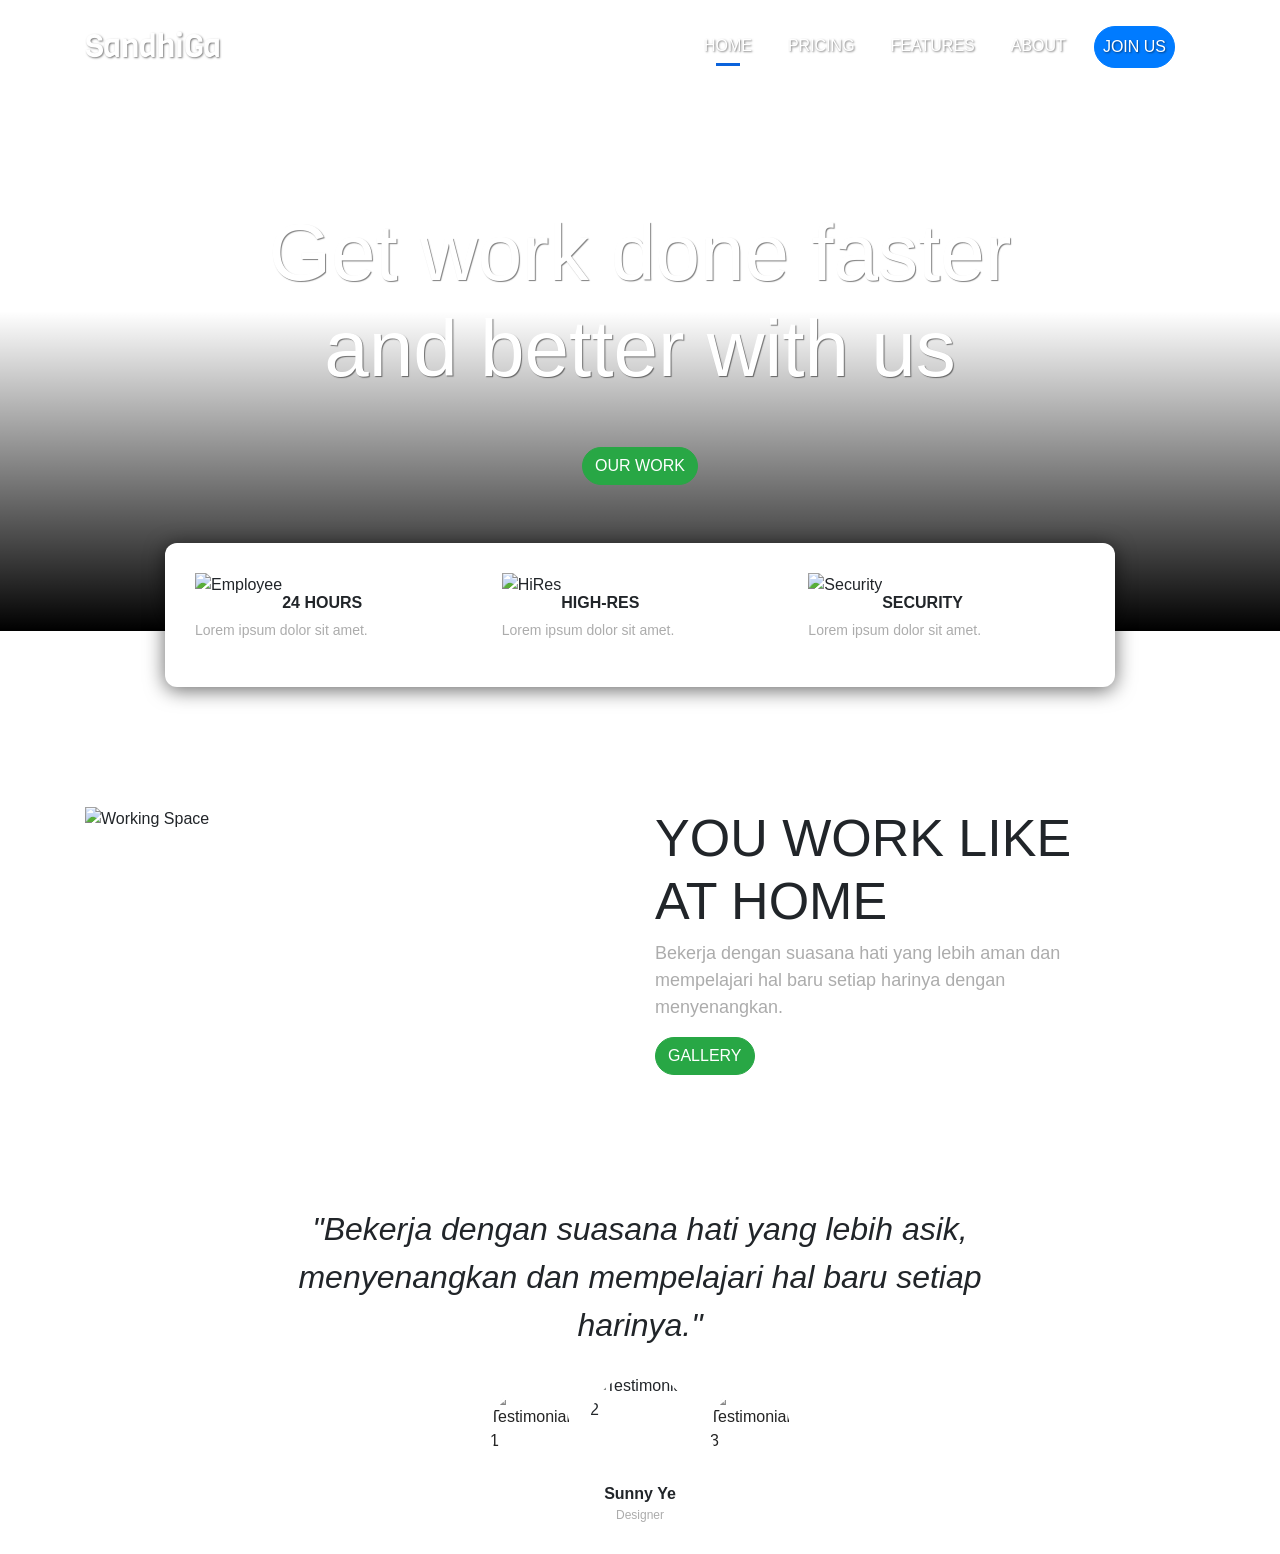
==== index.html @ 968d5cd2 "mengubah tulisan pada testimonial" ====
<!doctype html>
<html lang="en">
  <head>
    <!-- Required meta tags -->
    <meta charset="utf-8">
    <meta name="viewport" content="width=device-width, initial-scale=1, shrink-to-fit=no">

    <!-- Bootstrap CSS -->
    <link rel="stylesheet" href="https://stackpath.bootstrapcdn.com/bootstrap/4.1.3/css/bootstrap.min.css" integrity="sha384-MCw98/SFnGE8fJT3GXwEOngsV7Zt27NXFoaoApmYm81iuXoPkFOJwJ8ERdknLPMO" crossorigin="anonymous">
    <link rel="stylesheet" href="css/style.css">

    <!-- Google Fonts -->
    <link href="https://fonts.googleapis.com/css?family=Viga" rel="stylesheet">

    <title>Sandhika Galih & Angga Risky</title>
  </head>
  <body>


    <!-- Navbar -->
    <nav class="navbar navbar-expand-lg navbar-light">
      <div class="container">
        <a class="navbar-brand" href="#">SandhiGa</a>
        <button class="navbar-toggler" type="button" data-toggle="collapse" data-target="#navbarNavAltMarkup" aria-controls="navbarNavAltMarkup" aria-expanded="false" aria-label="Toggle navigation">
          <span class="navbar-toggler-icon"></span>
        </button>
        <div class="collapse navbar-collapse" id="navbarNavAltMarkup">
          <div class="navbar-nav ml-auto">
            <a class="nav-item nav-link active" href="#">Home <span class="sr-only">(current)</span></a>
            <a class="nav-item nav-link" href="#">Pricing</a>
            <a class="nav-item nav-link" href="#">Features</a>
            <a class="nav-item nav-link" href="#">About</a>
            <a class="nav-item nav-link btn btn-primary text-white tombol" href="#">Join Us</a>
          </div>
        </div>
      </div>
    </nav>
    <!-- akhir Navbar -->

    <!-- Jumbotron -->
    <div class="jumbotron jumbotron-fluid">
      <div class="container">
        <h1 class="display-4">Get work done <span>faster</span> <br>and <span>better</span> with us</h1>
        <a href="#" class="btn btn-success tombol">Our Work</a>
      </div>
    </div>
    <!-- akhir Jumbotron -->


    <!-- container -->
    <div class="container">

      <!-- info panel -->
      <div class="row justify-content-center">
        <div class="col-10 info-panel">
          <div class="row">
            <div class="col-sm">
              <img src="img/employee.png" alt="Employee" class="img-fluid float-left">
              <h4>24 Hours</h4>
              <p>Lorem ipsum dolor sit amet.</p>
            </div>
            <div class="col-lg">
              <img src="img/hires.png" alt="HiRes" class="img-fluid float-left">
              <h4>High-Res</h4>
              <p>Lorem ipsum dolor sit amet.</p>
            </div>
            <div class="col-lg">
              <img src="img/security.png" alt="Security" class="img-fluid float-left">
              <h4>Security</h4>
              <p>Lorem ipsum dolor sit amet.</p>
            </div>
          </div>
        </div>
      </div>
      <!-- akhir info panel -->


      <!-- Workingspace -->
      <div class="row workingspace">
        <div class="col-lg-6">
          <img src="img/workingspace.png" alt="Working Space" class="img-fluid">
        </div>
        <div class="col-lg-5">
          <h2>You <span>Work</span> Like at <span>Home</span></h2>
          <p>Bekerja dengan suasana hati yang lebih aman 
            dan mempelajari hal baru setiap harinya dengan menyenangkan.</p>
          <a href="#" class="btn btn-success tombol">Gallery</a>
        </div>
      </div>
      <!-- akhir Workingspace -->


      <!-- Testimonial -->
      <section class="testimonial">
        <div class="row justify-content-center">
          <div class="col-lg-8">
            <p>"Bekerja dengan suasana hati yang lebih asik, menyenangkan
              dan mempelajari hal baru setiap harinya."</p>
          </div>
        </div>
        <div class="row justify-content-center">
          <div class="col-lg-6 justify-content-center d-flex">
            <img src="img/img1.png" alt="Testimonial 1">
            <img src="img/img2.png" alt="Testimonial 2" class="img-main">
            <img src="img/img3.png" alt="Testimonial 3">
          </div>
        </div>
        <div class="row justify-content-center info-text">
          <div class="col-lg text-center">
            <h5>Sunny Ye</h5>
            <p>Designer</p>
          </div>
        </div>
      </section>
      <!-- akhir Testimonial -->


    </div>
    <!-- akhir container -->




    

    <!-- Optional JavaScript -->
    <!-- jQuery first, then Popper.js, then Bootstrap JS -->
    <script src="https://code.jquery.com/jquery-3.3.1.slim.min.js" integrity="sha384-q8i/X+965DzO0rT7abK41JStQIAqVgRVzpbzo5smXKp4YfRvH+8abtTE1Pi6jizo" crossorigin="anonymous"></script>
    <script src="https://cdnjs.cloudflare.com/ajax/libs/popper.js/1.14.3/umd/popper.min.js" integrity="sha384-ZMP7rVo3mIykV+2+9J3UJ46jBk0WLaUAdn689aCwoqbBJiSnjAK/l8WvCWPIPm49" crossorigin="anonymous"></script>
    <script src="https://stackpath.bootstrapcdn.com/bootstrap/4.1.3/js/bootstrap.min.js" integrity="sha384-ChfqqxuZUCnJSK3+MXmPNIyE6ZbWh2IMqE241rYiqJxyMiZ6OW/JmZQ5stwEULTy" crossorigin="anonymous"></script>
  </body>
</html>
---- css/style.css ----
/* Navbar */
.navbar-brand {
    font: 32px Viga;
}


/* Jumbotron */
.jumbotron {
    background: url(../img/jumbotron-bg.jpg);
    background-size: cover;
    height: 540px;
    position: relative;
    z-index: -1;
}

.jumbotron::after {
    content: '';
    display: block;
    position: absolute;
    width: 100%;
    height: 50%;
    background-image: linear-gradient(to top, rgba(0,0,0,1), rgba(0,0,0,0));
    bottom: 0;
}

.jumbotron .container {
    color: white;
    text-align: center;
    position: relative;
    z-index: 1;
}

.jumbotron .display-4 {
    font-weight: 200;
    font-size: 2.6em;
    margin-top: 100px;
    text-shadow: 1px 1px 1px rgba(0, 0, 0, 0.5);
    margin-bottom: 50px;
}

.jumbotron .display-4 span {
    font-weight: 500;
}



/* Info Panel */
.info-panel {
    background-color: white;
    padding: 30px;
    margin-top: -120px;
    border-radius: 12px;
    box-shadow: 0 3px 20px rgba(0, 0, 0, 0.6);
}

.info-panel h4 {
    font-size: 16px;
    font-weight: bold;
    margin-top: 20px;
    text-transform: uppercase;
}

.info-panel p {
    font-size: 14px;
    font-weight: lighter;
    color: #acacac;
}



/* Workingspace */
.workingspace {
    margin-top: 120px;
    text-align: center;
}

.workingspace img {
    margin-bottom: 20px;
}

.workingspace h2 {
    font-size: 52px;
    text-transform: uppercase;
    font-weight: 200;
}

.workingspace h2 span {
    font-weight: 500;
}

.workingspace p {
    font-size: 18px;
    color: #ACACAC;
    font-weight: 200;
}


/* Testimonial */
.testimonial {
    margin-top: 130px;
}

.testimonial p {
    font-size: 1.4em;
    text-align: center;
    font-weight: 200;
    font-style: italic;
    margin-bottom: 30px;
}

.testimonial img {
    width: 80px;
    height: 80px;
    margin: 10px;
    border-radius: 50%;
    filter: grayscale(1);
}

.testimonial .img-main {
    width: 100px;
    height: 100px;
    margin-top: -5px;
    filter: grayscale(0);
}

.testimonial .info-text h5 {
    font-size: 16px;
    font-weight: bold;
}

.testimonial .info-text p {
    font-size: 12px;
    margin-top: -5px;
    color: #acacac;
    font-style: normal;
}



/* Utility */
.tombol {
    border-radius: 40px;
    text-transform: uppercase;
}

/* RESPONSIVE */
@media (min-width: 992px) {
    .navbar {
        padding-top: 20px;
    }
    
    .navbar-brand, .nav-link {
        color: white !important;
        text-shadow: 1px 1px 2px rgba(0, 0, 0, 0.5)
    }

    .nav-link {
        text-transform: uppercase;
        margin-right: 20px;
    }

    .nav-link:hover::after,
    .nav-link.active::after {
        content: '';
        display: block;
        border-bottom: 3px solid #0B63DC;
        margin: auto;
        margin-bottom: -8px;
        width: 50%;
        padding-top: 5px;
    }


    .jumbotron {
        margin-top: -90px;
        height: 640px;
    }

    .jumbotron .display-4 {
        font-size: 5em;
        margin-top: 150px;
    }


    .workingspace {
        text-align: left;
    }


    .testimonial p {
        font-size: 2em;
    }

}
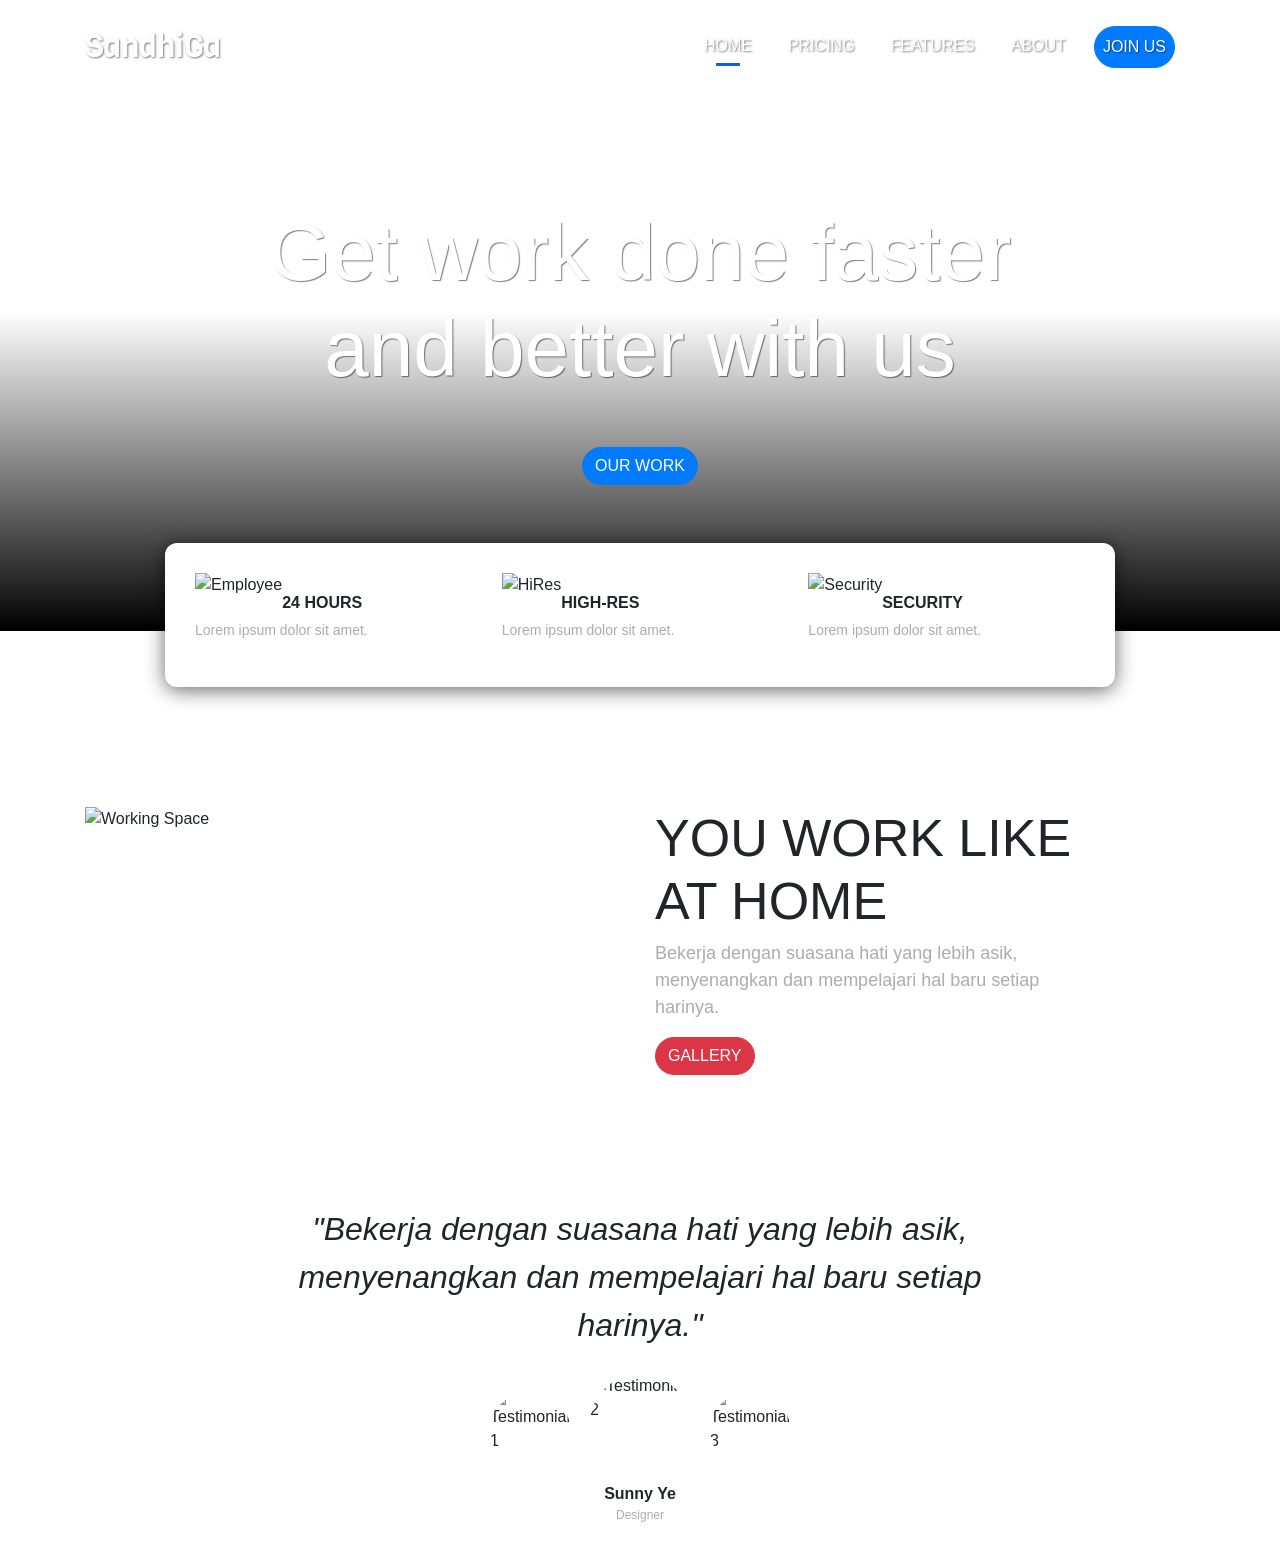
==== commit 6351f4d1: "mengubah button menjadi warna danger/merah" ====
--- a/index.html
+++ b/index.html
@@ -41,7 +41,7 @@
     <div class="jumbotron jumbotron-fluid">
       <div class="container">
         <h1 class="display-4">Get work done <span>faster</span> <br>and <span>better</span> with us</h1>
-        <a href="#" class="btn btn-success tombol">Our Work</a>
+        <a href="#" class="btn btn-primary tombol">Our Work</a>
       </div>
     </div>
     <!-- akhir Jumbotron -->
@@ -82,9 +82,9 @@
         </div>
         <div class="col-lg-5">
           <h2>You <span>Work</span> Like at <span>Home</span></h2>
-          <p>Bekerja dengan suasana hati yang lebih aman 
-            dan mempelajari hal baru setiap harinya dengan menyenangkan.</p>
-          <a href="#" class="btn btn-success tombol">Gallery</a>
+          <p>Bekerja dengan suasana hati yang lebih asik, menyenangkan
+            dan mempelajari hal baru setiap harinya.</p>
+          <a href="#" class="btn btn-danger tombol">Gallery</a>
         </div>
       </div>
       <!-- akhir Workingspace -->
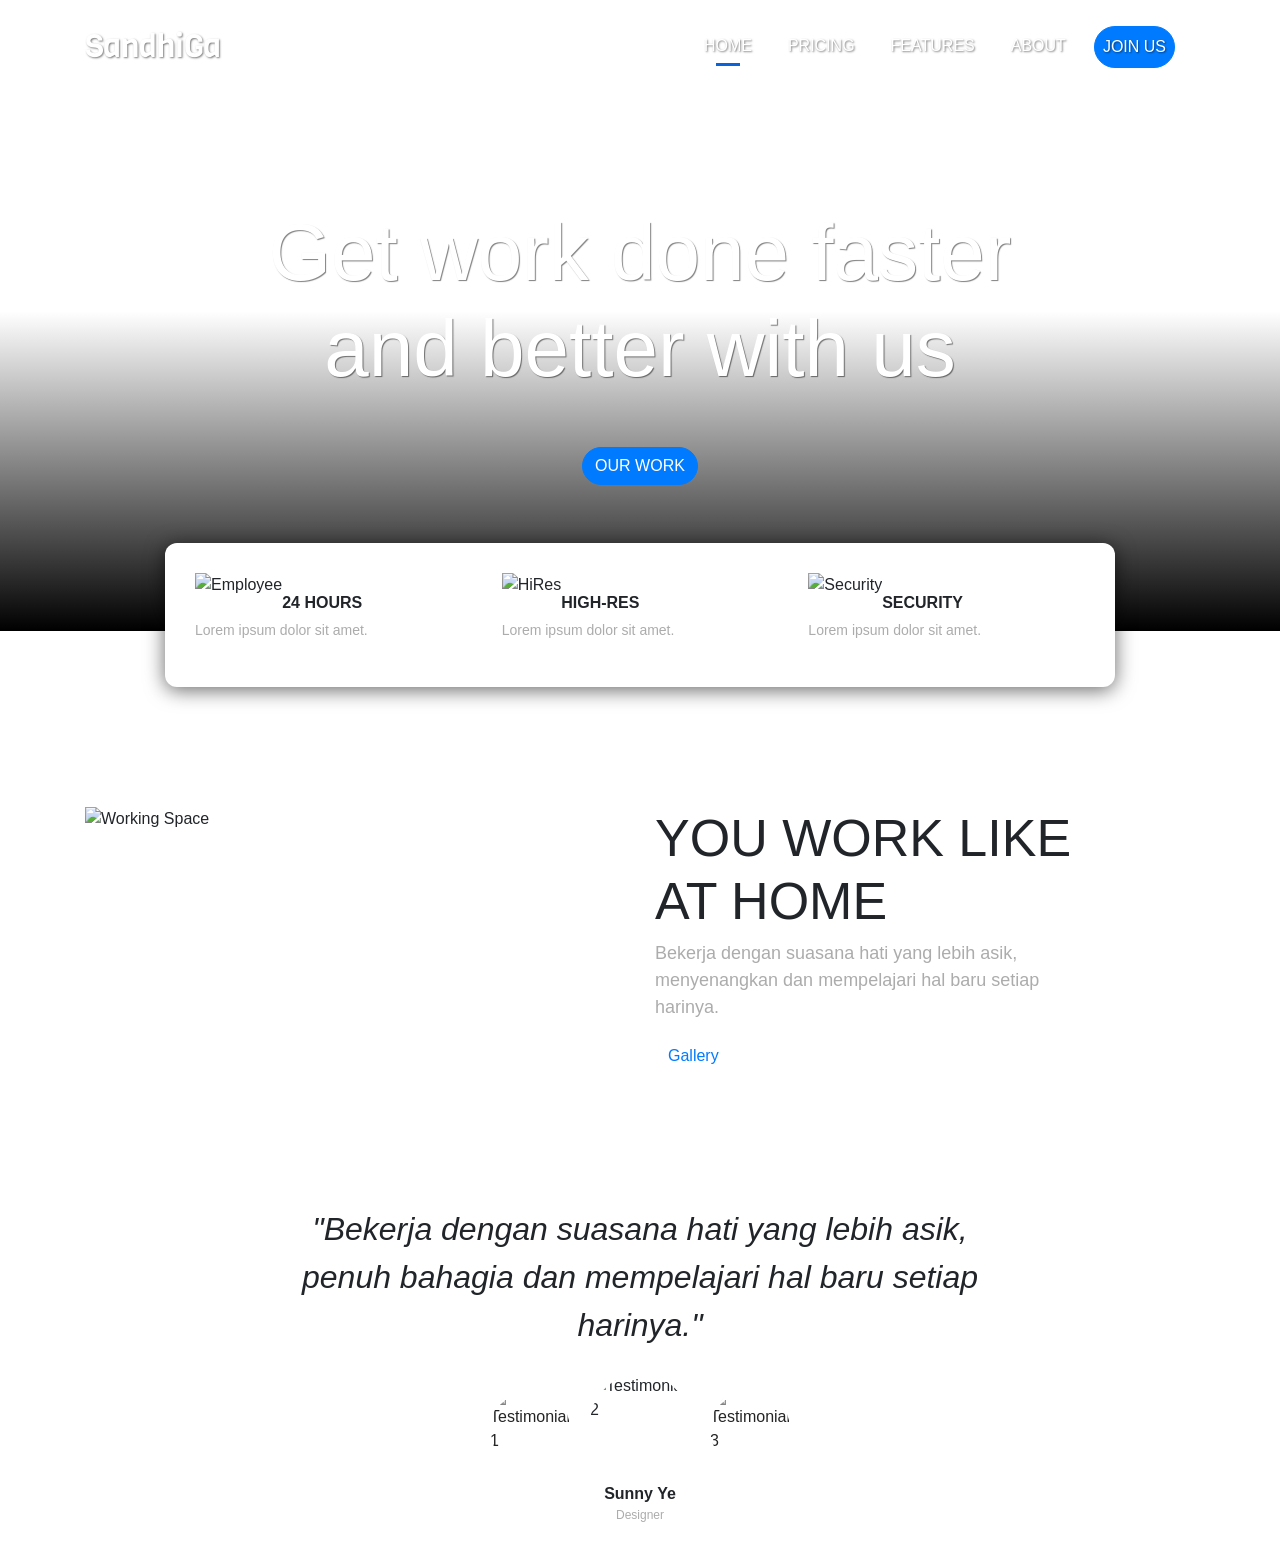
==== commit 5074022d: "mengubah tulisan pada testi" ====
--- a/index.html
+++ b/index.html
@@ -1,22 +1,20 @@
-<!doctype html>
+<!DOCTYPE html>
 <html lang="en">
   <head>
     <!-- Required meta tags -->
-    <meta charset="utf-8">
-    <meta name="viewport" content="width=device-width, initial-scale=1, shrink-to-fit=no">
+    <meta charset="utf-8" />
+    <meta name="viewport" content="width=device-width, initial-scale=1, shrink-to-fit=no" />
 
     <!-- Bootstrap CSS -->
-    <link rel="stylesheet" href="https://stackpath.bootstrapcdn.com/bootstrap/4.1.3/css/bootstrap.min.css" integrity="sha384-MCw98/SFnGE8fJT3GXwEOngsV7Zt27NXFoaoApmYm81iuXoPkFOJwJ8ERdknLPMO" crossorigin="anonymous">
-    <link rel="stylesheet" href="css/style.css">
+    <link rel="stylesheet" href="https://stackpath.bootstrapcdn.com/bootstrap/4.1.3/css/bootstrap.min.css" integrity="sha384-MCw98/SFnGE8fJT3GXwEOngsV7Zt27NXFoaoApmYm81iuXoPkFOJwJ8ERdknLPMO" crossorigin="anonymous" />
+    <link rel="stylesheet" href="css/style.css" />
 
     <!-- Google Fonts -->
-    <link href="https://fonts.googleapis.com/css?family=Viga" rel="stylesheet">
+    <link href="https://fonts.googleapis.com/css?family=Viga" rel="stylesheet" />
 
     <title>Sandhika Galih & Angga Risky</title>
   </head>
   <body>
-
-
     <!-- Navbar -->
     <nav class="navbar navbar-expand-lg navbar-light">
       <div class="container">
@@ -40,32 +38,30 @@
     <!-- Jumbotron -->
     <div class="jumbotron jumbotron-fluid">
       <div class="container">
-        <h1 class="display-4">Get work done <span>faster</span> <br>and <span>better</span> with us</h1>
+        <h1 class="display-4">Get work done <span>faster</span> <br />and <span>better</span> with us</h1>
         <a href="#" class="btn btn-primary tombol">Our Work</a>
       </div>
     </div>
     <!-- akhir Jumbotron -->
 
-
     <!-- container -->
     <div class="container">
-
       <!-- info panel -->
       <div class="row justify-content-center">
         <div class="col-10 info-panel">
           <div class="row">
             <div class="col-sm">
-              <img src="img/employee.png" alt="Employee" class="img-fluid float-left">
+              <img src="img/employee.png" alt="Employee" class="img-fluid float-left" />
               <h4>24 Hours</h4>
               <p>Lorem ipsum dolor sit amet.</p>
             </div>
             <div class="col-lg">
-              <img src="img/hires.png" alt="HiRes" class="img-fluid float-left">
+              <img src="img/hires.png" alt="HiRes" class="img-fluid float-left" />
               <h4>High-Res</h4>
               <p>Lorem ipsum dolor sit amet.</p>
             </div>
             <div class="col-lg">
-              <img src="img/security.png" alt="Security" class="img-fluid float-left">
+              <img src="img/security.png" alt="Security" class="img-fluid float-left" />
               <h4>Security</h4>
               <p>Lorem ipsum dolor sit amet.</p>
             </div>
@@ -74,35 +70,31 @@
       </div>
       <!-- akhir info panel -->
 
-
       <!-- Workingspace -->
       <div class="row workingspace">
         <div class="col-lg-6">
-          <img src="img/workingspace.png" alt="Working Space" class="img-fluid">
+          <img src="img/workingspace.png" alt="Working Space" class="img-fluid" />
         </div>
         <div class="col-lg-5">
           <h2>You <span>Work</span> Like at <span>Home</span></h2>
-          <p>Bekerja dengan suasana hati yang lebih asik, menyenangkan
-            dan mempelajari hal baru setiap harinya.</p>
-          <a href="#" class="btn btn-danger tombol">Gallery</a>
+          <p>Bekerja dengan suasana hati yang lebih asik, menyenangkan dan mempelajari hal baru setiap harinya.</p>
+          <a href="#" class="btn btn-primarytombol">Gallery</a>
         </div>
       </div>
       <!-- akhir Workingspace -->
-
 
       <!-- Testimonial -->
       <section class="testimonial">
         <div class="row justify-content-center">
           <div class="col-lg-8">
-            <p>"Bekerja dengan suasana hati yang lebih asik, menyenangkan
-              dan mempelajari hal baru setiap harinya."</p>
+            <p>"Bekerja dengan suasana hati yang lebih asik, penuh bahagia dan mempelajari hal baru setiap harinya."</p>
           </div>
         </div>
         <div class="row justify-content-center">
           <div class="col-lg-6 justify-content-center d-flex">
-            <img src="img/img1.png" alt="Testimonial 1">
-            <img src="img/img2.png" alt="Testimonial 2" class="img-main">
-            <img src="img/img3.png" alt="Testimonial 3">
+            <img src="img/img1.png" alt="Testimonial 1" />
+            <img src="img/img2.png" alt="Testimonial 2" class="img-main" />
+            <img src="img/img3.png" alt="Testimonial 3" />
           </div>
         </div>
         <div class="row justify-content-center info-text">
@@ -113,15 +105,8 @@
         </div>
       </section>
       <!-- akhir Testimonial -->
-
-
     </div>
     <!-- akhir container -->
-
-
-
-
-    
 
     <!-- Optional JavaScript -->
     <!-- jQuery first, then Popper.js, then Bootstrap JS -->
@@ -129,4 +114,4 @@
     <script src="https://cdnjs.cloudflare.com/ajax/libs/popper.js/1.14.3/umd/popper.min.js" integrity="sha384-ZMP7rVo3mIykV+2+9J3UJ46jBk0WLaUAdn689aCwoqbBJiSnjAK/l8WvCWPIPm49" crossorigin="anonymous"></script>
     <script src="https://stackpath.bootstrapcdn.com/bootstrap/4.1.3/js/bootstrap.min.js" integrity="sha384-ChfqqxuZUCnJSK3+MXmPNIyE6ZbWh2IMqE241rYiqJxyMiZ6OW/JmZQ5stwEULTy" crossorigin="anonymous"></script>
   </body>
-</html>+</html>
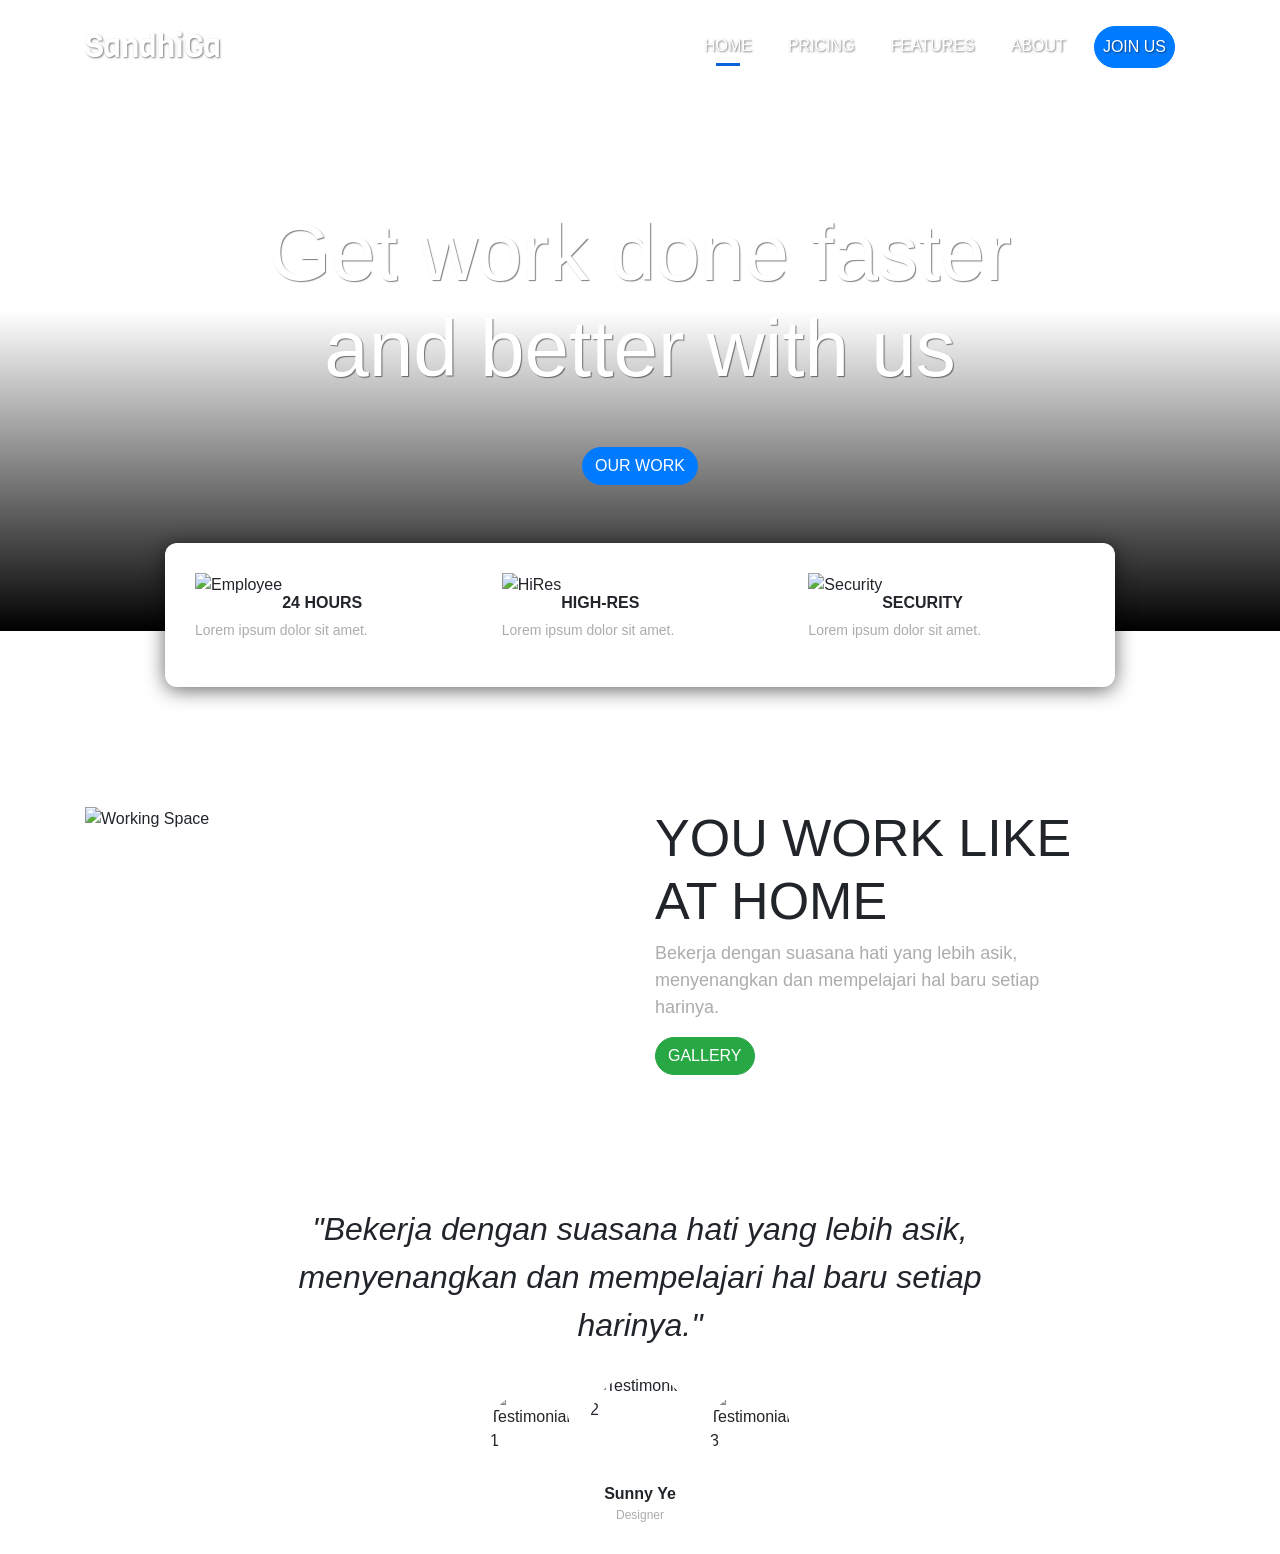
==== commit 9e7e0471: "Merge e78dff628249ec827ed444b8b3b4c738cc3e0b5a into 1a79bdcbe5e11f04d8dec1feaa2d3edf2fbf5dd9" ====
--- a/index.html
+++ b/index.html
@@ -1,20 +1,22 @@
-<!DOCTYPE html>
+<!doctype html>
 <html lang="en">
   <head>
     <!-- Required meta tags -->
-    <meta charset="utf-8" />
-    <meta name="viewport" content="width=device-width, initial-scale=1, shrink-to-fit=no" />
+    <meta charset="utf-8">
+    <meta name="viewport" content="width=device-width, initial-scale=1, shrink-to-fit=no">
 
     <!-- Bootstrap CSS -->
-    <link rel="stylesheet" href="https://stackpath.bootstrapcdn.com/bootstrap/4.1.3/css/bootstrap.min.css" integrity="sha384-MCw98/SFnGE8fJT3GXwEOngsV7Zt27NXFoaoApmYm81iuXoPkFOJwJ8ERdknLPMO" crossorigin="anonymous" />
-    <link rel="stylesheet" href="css/style.css" />
+    <link rel="stylesheet" href="https://stackpath.bootstrapcdn.com/bootstrap/4.1.3/css/bootstrap.min.css" integrity="sha384-MCw98/SFnGE8fJT3GXwEOngsV7Zt27NXFoaoApmYm81iuXoPkFOJwJ8ERdknLPMO" crossorigin="anonymous">
+    <link rel="stylesheet" href="css/style.css">
 
     <!-- Google Fonts -->
-    <link href="https://fonts.googleapis.com/css?family=Viga" rel="stylesheet" />
+    <link href="https://fonts.googleapis.com/css?family=Viga" rel="stylesheet">
 
-    <title>Sandhika Galih & Angga Risky</title>
+    <title>WEBSITE BARU</title>
   </head>
   <body>
+
+
     <!-- Navbar -->
     <nav class="navbar navbar-expand-lg navbar-light">
       <div class="container">
@@ -38,30 +40,32 @@
     <!-- Jumbotron -->
     <div class="jumbotron jumbotron-fluid">
       <div class="container">
-        <h1 class="display-4">Get work done <span>faster</span> <br />and <span>better</span> with us</h1>
+        <h1 class="display-4">Get work done <span>faster</span> <br>and <span>better</span> with us</h1>
         <a href="#" class="btn btn-primary tombol">Our Work</a>
       </div>
     </div>
     <!-- akhir Jumbotron -->
 
+
     <!-- container -->
     <div class="container">
+
       <!-- info panel -->
       <div class="row justify-content-center">
         <div class="col-10 info-panel">
           <div class="row">
             <div class="col-sm">
-              <img src="img/employee.png" alt="Employee" class="img-fluid float-left" />
+              <img src="img/employee.png" alt="Employee" class="img-fluid float-left">
               <h4>24 Hours</h4>
               <p>Lorem ipsum dolor sit amet.</p>
             </div>
             <div class="col-lg">
-              <img src="img/hires.png" alt="HiRes" class="img-fluid float-left" />
+              <img src="img/hires.png" alt="HiRes" class="img-fluid float-left">
               <h4>High-Res</h4>
               <p>Lorem ipsum dolor sit amet.</p>
             </div>
             <div class="col-lg">
-              <img src="img/security.png" alt="Security" class="img-fluid float-left" />
+              <img src="img/security.png" alt="Security" class="img-fluid float-left">
               <h4>Security</h4>
               <p>Lorem ipsum dolor sit amet.</p>
             </div>
@@ -70,31 +74,35 @@
       </div>
       <!-- akhir info panel -->
 
+
       <!-- Workingspace -->
       <div class="row workingspace">
         <div class="col-lg-6">
-          <img src="img/workingspace.png" alt="Working Space" class="img-fluid" />
+          <img src="img/workingspace.png" alt="Working Space" class="img-fluid">
         </div>
         <div class="col-lg-5">
           <h2>You <span>Work</span> Like at <span>Home</span></h2>
-          <p>Bekerja dengan suasana hati yang lebih asik, menyenangkan dan mempelajari hal baru setiap harinya.</p>
-          <a href="#" class="btn btn-primarytombol">Gallery</a>
+          <p>Bekerja dengan suasana hati yang lebih asik, menyenangkan
+            dan mempelajari hal baru setiap harinya.</p>
+          <a href="#" class="btn btn-success tombol">Gallery</a>
         </div>
       </div>
       <!-- akhir Workingspace -->
+
 
       <!-- Testimonial -->
       <section class="testimonial">
         <div class="row justify-content-center">
           <div class="col-lg-8">
-            <p>"Bekerja dengan suasana hati yang lebih asik, penuh bahagia dan mempelajari hal baru setiap harinya."</p>
+            <p>"Bekerja dengan suasana hati yang lebih asik, menyenangkan
+              dan mempelajari hal baru setiap harinya."</p>
           </div>
         </div>
         <div class="row justify-content-center">
           <div class="col-lg-6 justify-content-center d-flex">
-            <img src="img/img1.png" alt="Testimonial 1" />
-            <img src="img/img2.png" alt="Testimonial 2" class="img-main" />
-            <img src="img/img3.png" alt="Testimonial 3" />
+            <img src="img/img1.png" alt="Testimonial 1">
+            <img src="img/img2.png" alt="Testimonial 2" class="img-main">
+            <img src="img/img3.png" alt="Testimonial 3">
           </div>
         </div>
         <div class="row justify-content-center info-text">
@@ -105,8 +113,15 @@
         </div>
       </section>
       <!-- akhir Testimonial -->
+
+
     </div>
     <!-- akhir container -->
+
+
+
+
+    
 
     <!-- Optional JavaScript -->
     <!-- jQuery first, then Popper.js, then Bootstrap JS -->
@@ -114,4 +129,4 @@
     <script src="https://cdnjs.cloudflare.com/ajax/libs/popper.js/1.14.3/umd/popper.min.js" integrity="sha384-ZMP7rVo3mIykV+2+9J3UJ46jBk0WLaUAdn689aCwoqbBJiSnjAK/l8WvCWPIPm49" crossorigin="anonymous"></script>
     <script src="https://stackpath.bootstrapcdn.com/bootstrap/4.1.3/js/bootstrap.min.js" integrity="sha384-ChfqqxuZUCnJSK3+MXmPNIyE6ZbWh2IMqE241rYiqJxyMiZ6OW/JmZQ5stwEULTy" crossorigin="anonymous"></script>
   </body>
-</html>
+</html>
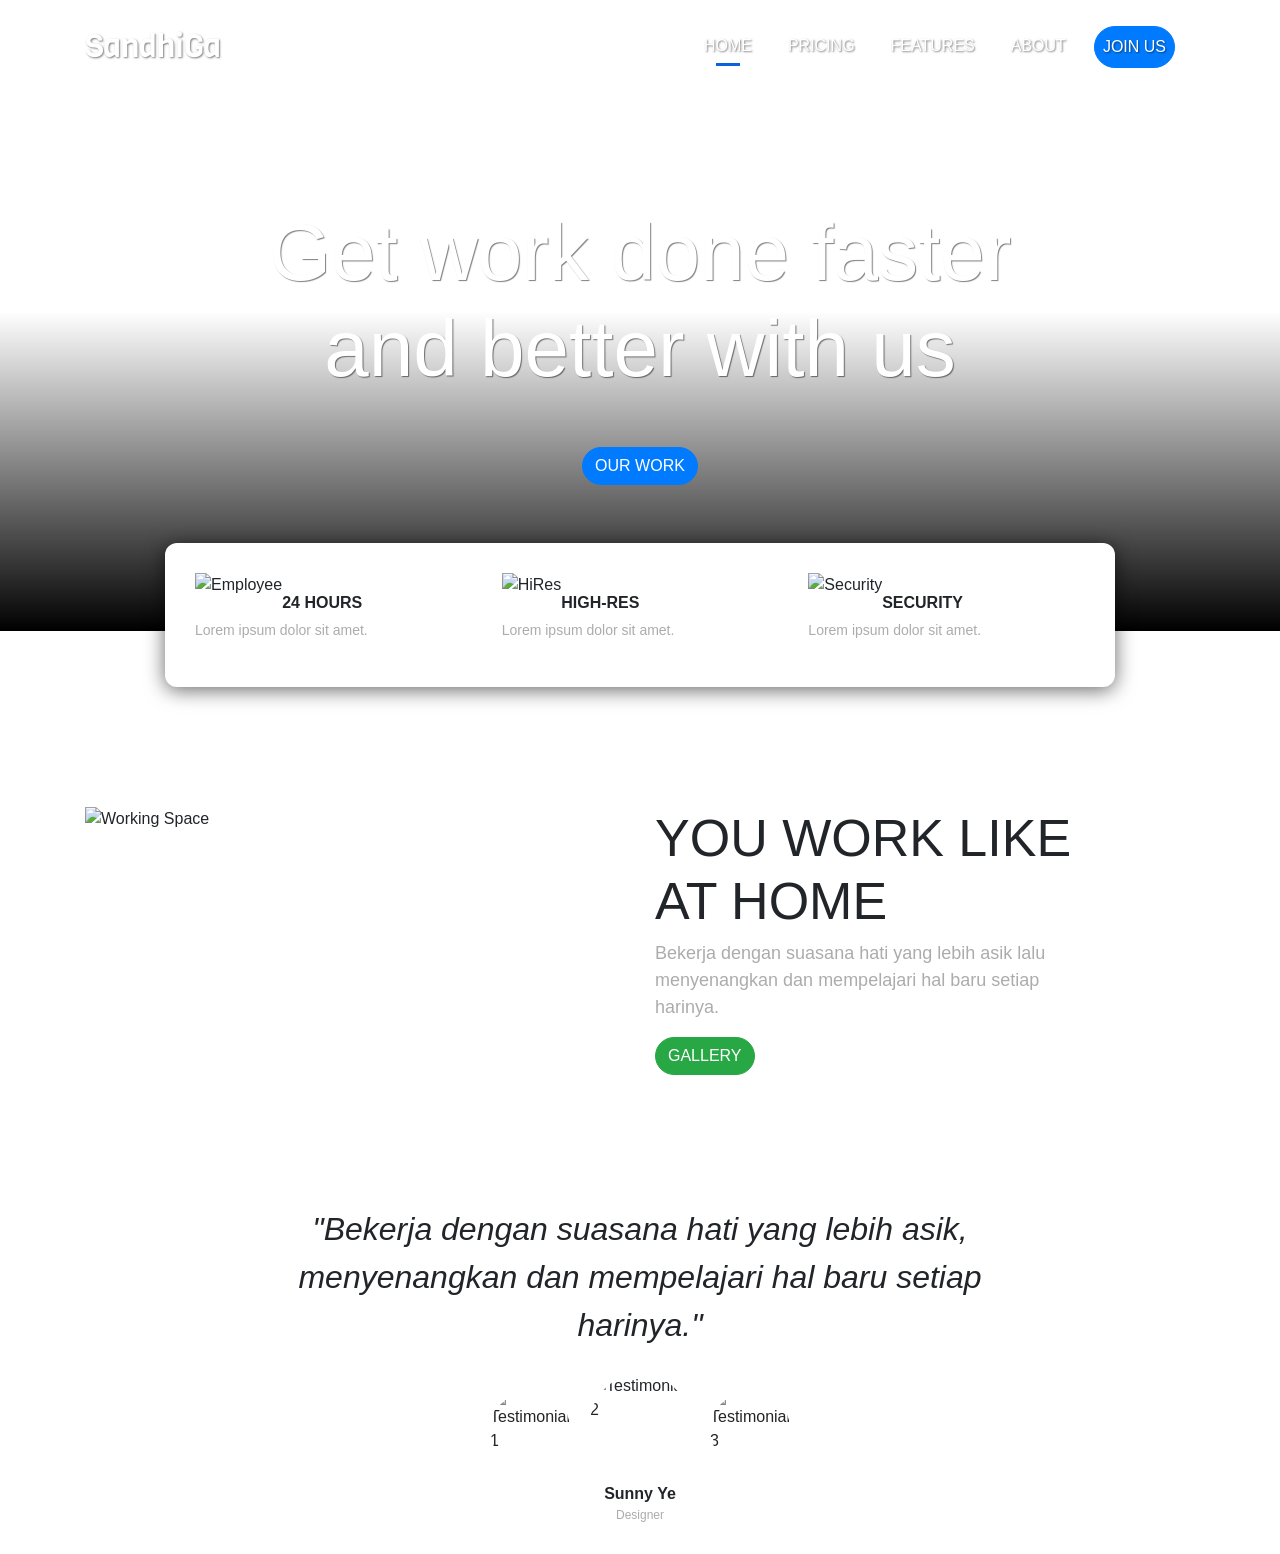
==== commit 963bb886: "Mengubah file index.html" ====
--- a/index.html
+++ b/index.html
@@ -12,7 +12,7 @@
     <!-- Google Fonts -->
     <link href="https://fonts.googleapis.com/css?family=Viga" rel="stylesheet">
 
-    <title>WEBSITE BARU</title>
+    <title>Sandhika Galih & Angga Risky</title>
   </head>
   <body>
 
@@ -82,7 +82,7 @@
         </div>
         <div class="col-lg-5">
           <h2>You <span>Work</span> Like at <span>Home</span></h2>
-          <p>Bekerja dengan suasana hati yang lebih asik, menyenangkan
+          <p>Bekerja dengan suasana hati yang lebih asik lalu menyenangkan
             dan mempelajari hal baru setiap harinya.</p>
           <a href="#" class="btn btn-success tombol">Gallery</a>
         </div>
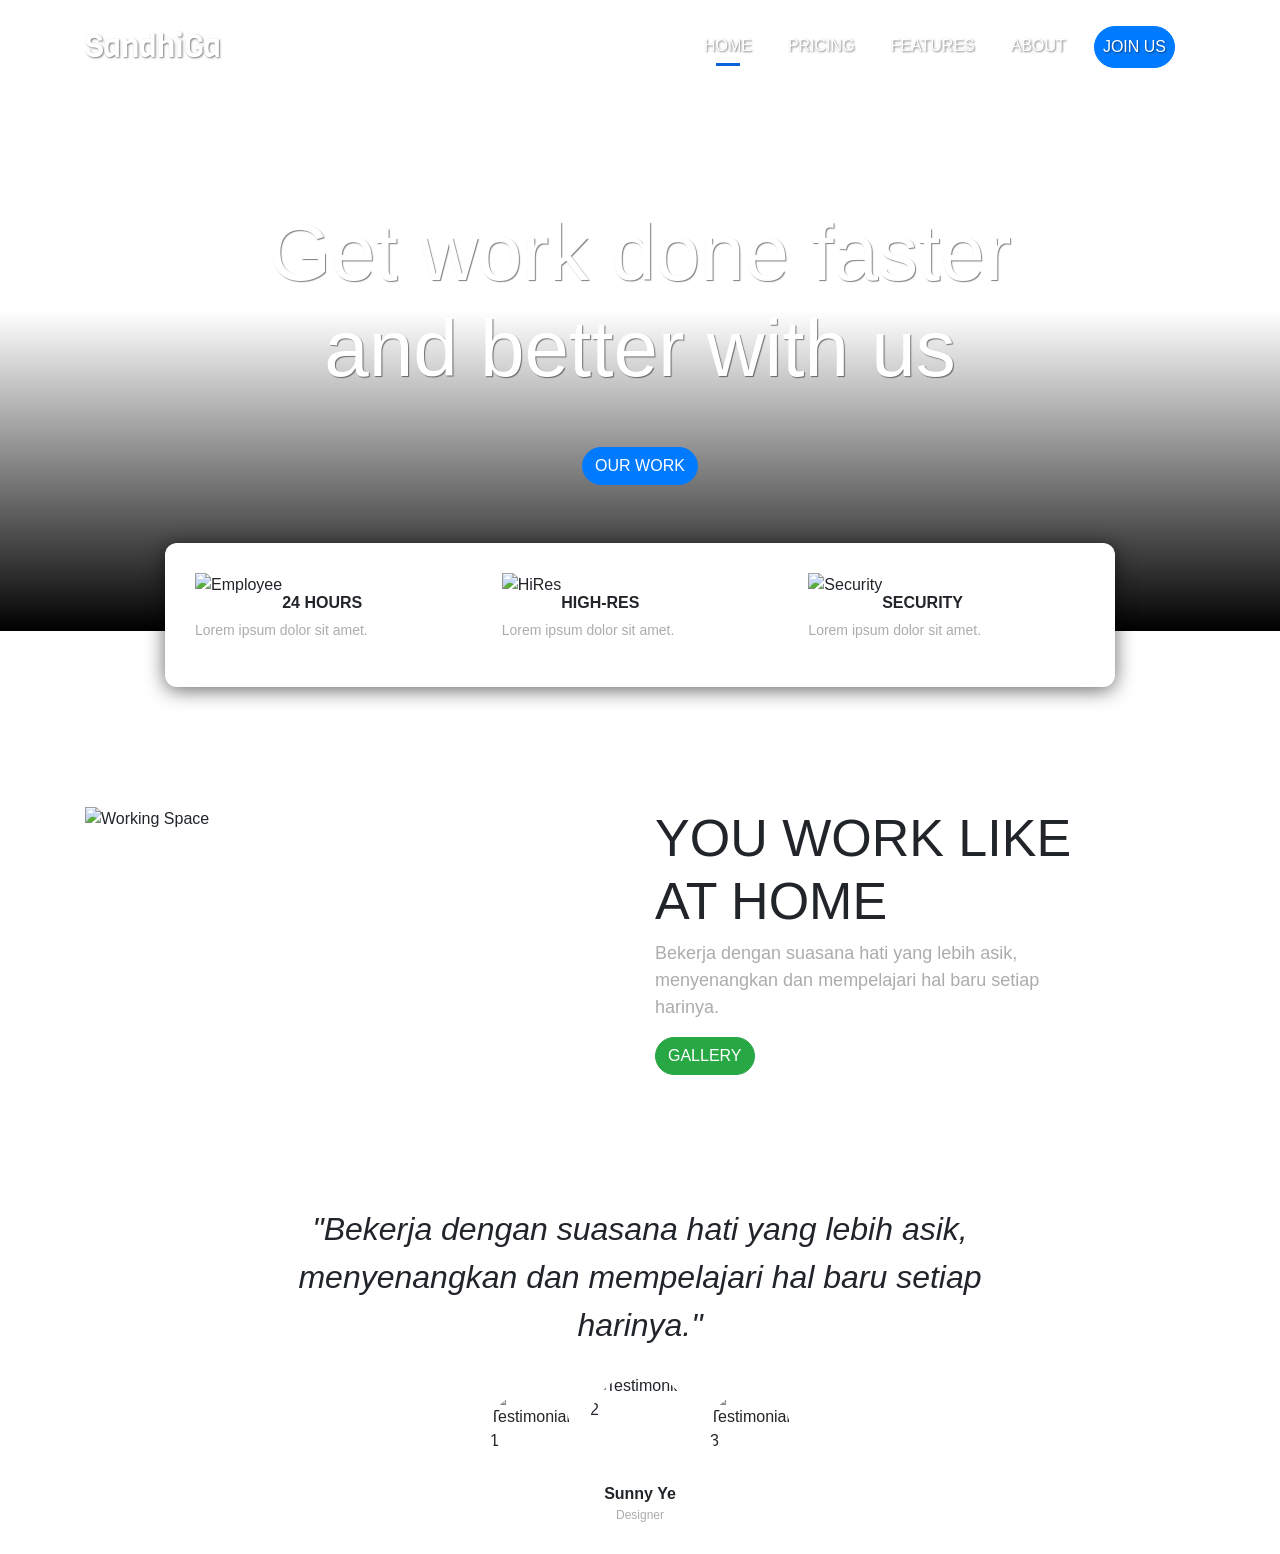
==== commit 7efc4e07: "Merge 43cccc18be268ba2dd3d420d13bb08d3bd407217 into 1a79bdcbe5e11f04d8dec1feaa2d3edf2fbf5dd9" ====
--- a/index.html
+++ b/index.html
@@ -12,7 +12,7 @@
     <!-- Google Fonts -->
     <link href="https://fonts.googleapis.com/css?family=Viga" rel="stylesheet">
 
-    <title>Sandhika Galih & Angga Risky</title>
+    <title>WEBSITE BARU</title>
   </head>
   <body>
 
@@ -82,7 +82,7 @@
         </div>
         <div class="col-lg-5">
           <h2>You <span>Work</span> Like at <span>Home</span></h2>
-          <p>Bekerja dengan suasana hati yang lebih asik lalu menyenangkan
+          <p>Bekerja dengan suasana hati yang lebih asik, menyenangkan
             dan mempelajari hal baru setiap harinya.</p>
           <a href="#" class="btn btn-success tombol">Gallery</a>
         </div>
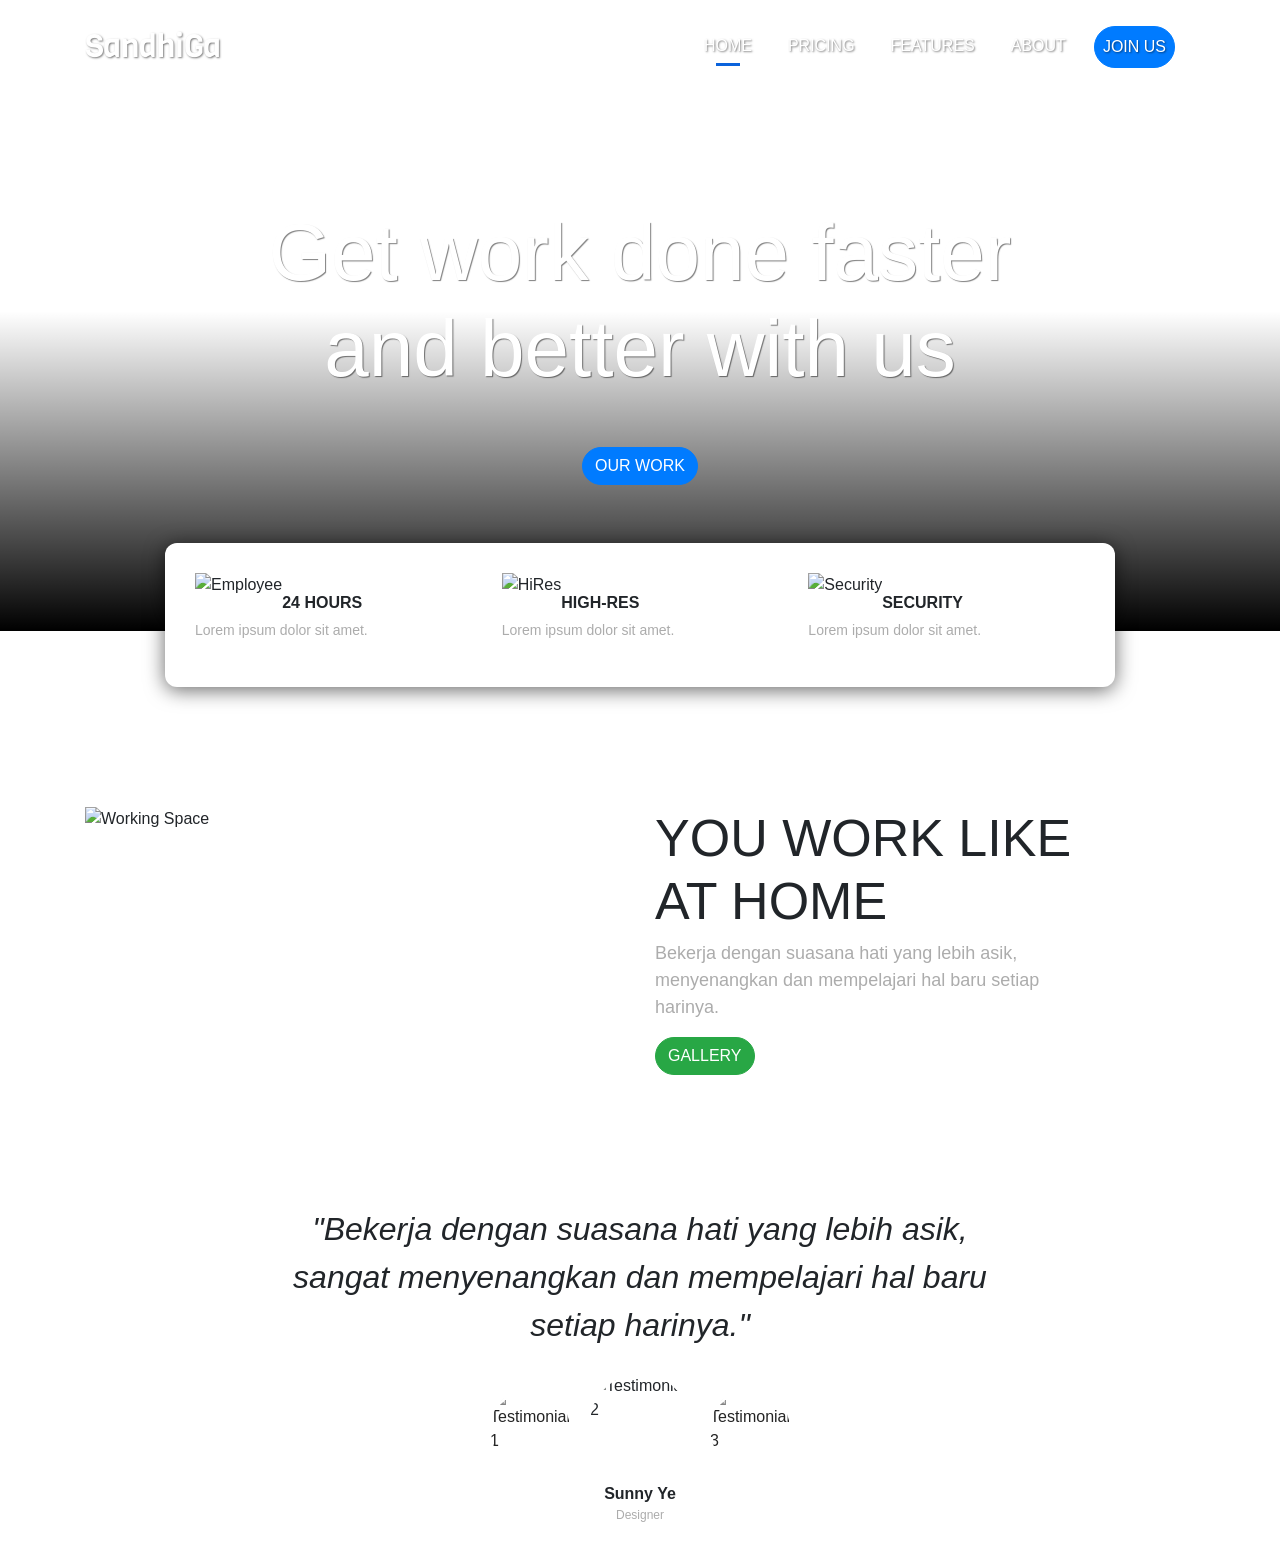
==== commit cdb92d71: "menambahkan kata" ====
--- a/index.html
+++ b/index.html
@@ -12,7 +12,7 @@
     <!-- Google Fonts -->
     <link href="https://fonts.googleapis.com/css?family=Viga" rel="stylesheet">
 
-    <title>WEBSITE BARU</title>
+    <title>Sandhika Galih & Angga Risky</title>
   </head>
   <body>
 
@@ -94,7 +94,7 @@
       <section class="testimonial">
         <div class="row justify-content-center">
           <div class="col-lg-8">
-            <p>"Bekerja dengan suasana hati yang lebih asik, menyenangkan
+            <p>"Bekerja dengan suasana hati yang lebih asik, sangat menyenangkan
               dan mempelajari hal baru setiap harinya."</p>
           </div>
         </div>
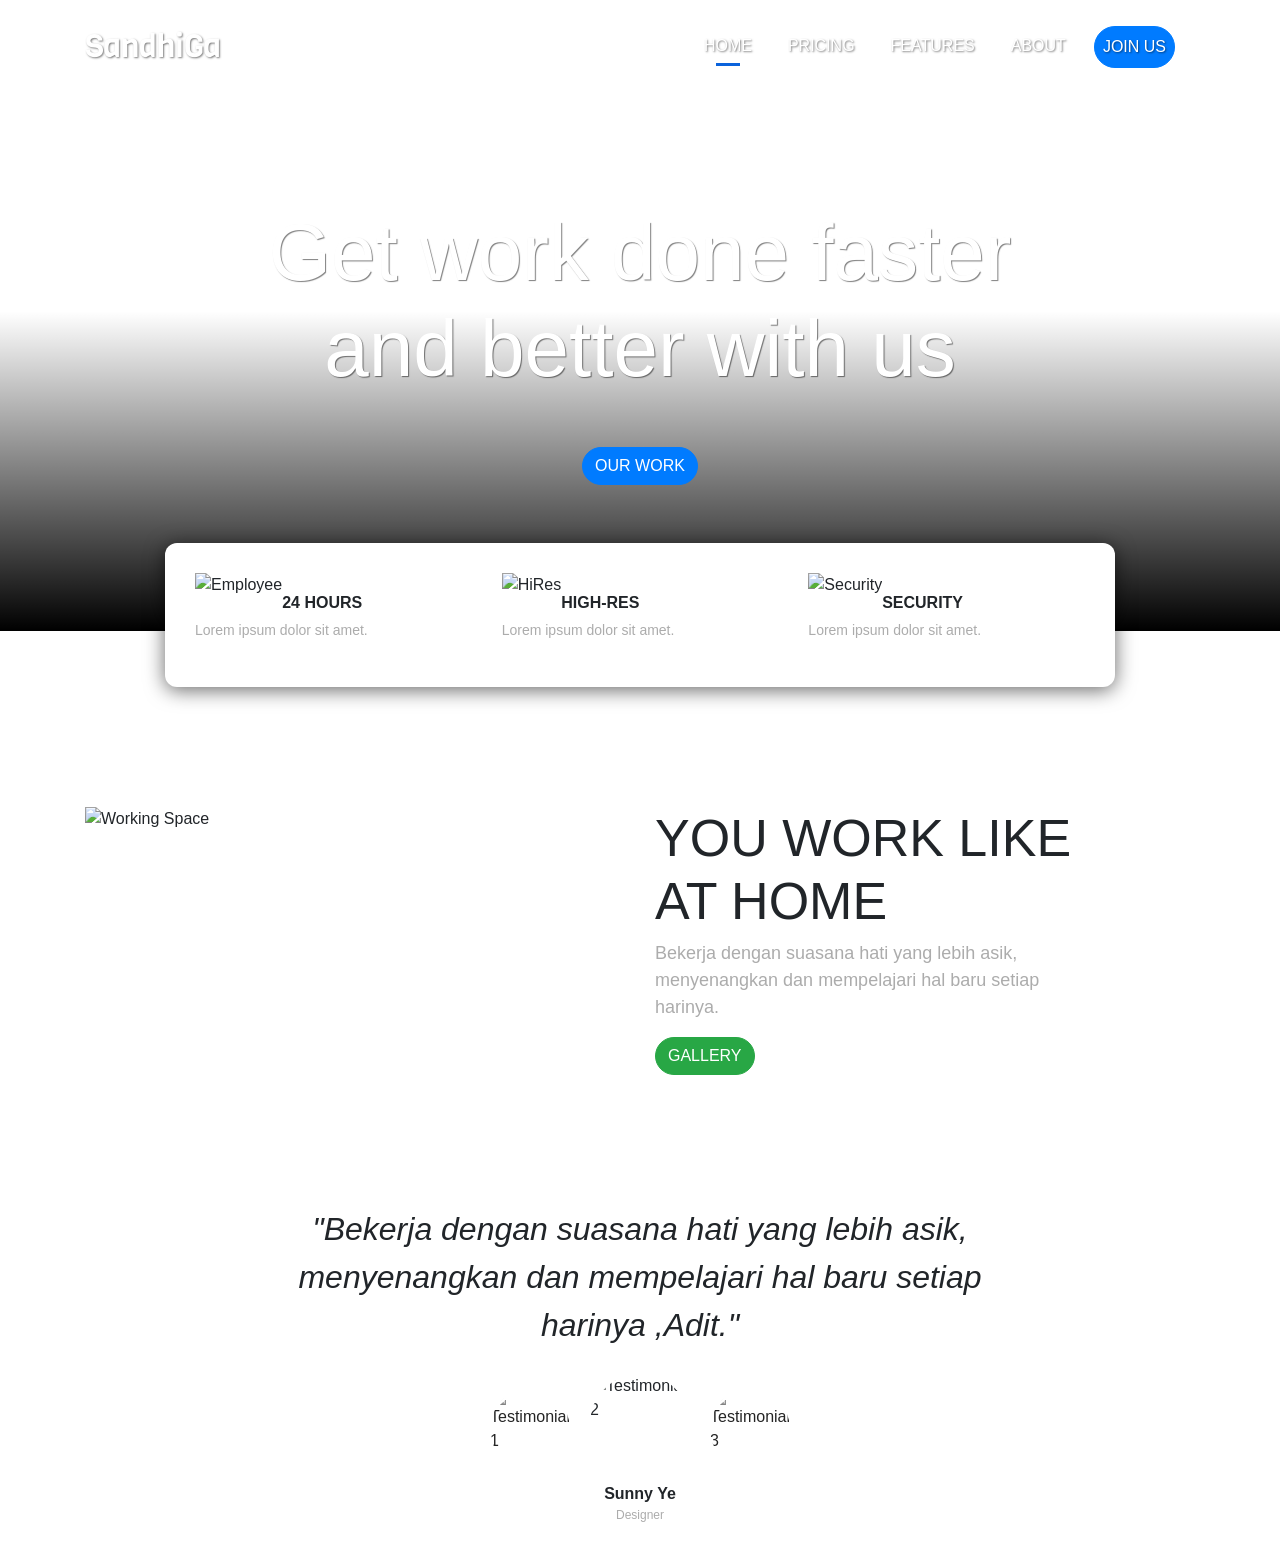
==== commit 83e185a4: "menambahkan paragraf Adit" ====
--- a/index.html
+++ b/index.html
@@ -94,8 +94,8 @@
       <section class="testimonial">
         <div class="row justify-content-center">
           <div class="col-lg-8">
-            <p>"Bekerja dengan suasana hati yang lebih asik, sangat menyenangkan
-              dan mempelajari hal baru setiap harinya."</p>
+            <p>"Bekerja dengan suasana hati yang lebih asik, menyenangkan
+              dan mempelajari hal baru setiap harinya ,Adit."</p>
           </div>
         </div>
         <div class="row justify-content-center">
